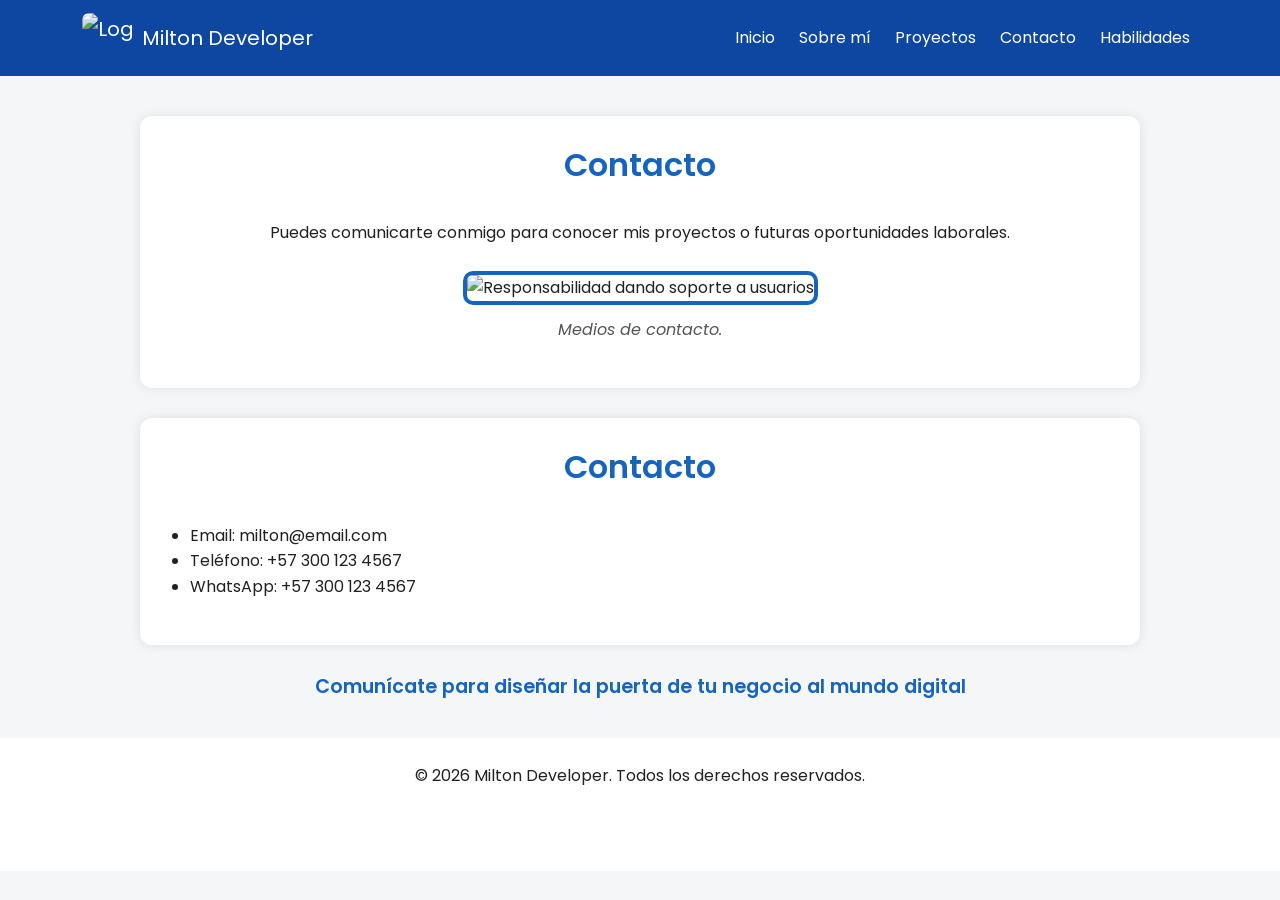
==== pages/contacto.html @ db7d5322 "configuración inicial del entregable 6" ====
<!DOCTYPE html>
<html lang="es">

<head>
    <meta charset="UTF-8">
    <meta name="viewport" content="width=device-width, initial-scale=1.0">
    <title>Contacto</title>
    <link href="https://cdn.jsdelivr.net/npm/bootstrap@5.3.8/dist/css/bootstrap.min.css" rel="stylesheet"
        integrity="sha384-sRIl4kxILFvY47J16cr9ZwB07vP4J8+LH7qKQnuqkuIAvNWLzeN8tE5YBujZqJLB" crossorigin="anonymous">
    <link rel="stylesheet" href="../styles/styles.css">
</head>

<body>

    <header>

        <nav class="navbar navbar-expand-lg" data-bs-theme="dark">

            <div class="container">

                <a class="navbar-brand" href="../index.html">

                    <img src="../img/milton-developer.jpg" alt="Logo Milton Developer">

                    Milton Developer

                </a>

                <button class="navbar-toggler" type="button" data-bs-toggle="collapse" data-bs-target="#navbarNav"
                    aria-controls="navbarNav" aria-expanded="false" aria-label="Mostrar navegación">

                    <span class="navbar-toggler-icon"></span>

                </button>

                <div class="collapse navbar-collapse" id="navbarNav">

                    <ul class="navbar-nav ms-auto gap-2">

                        <li class="nav-item">
                            <a class="nav-link" href="../index.html">
                                Inicio
                            </a>
                        </li>

                        <li class="nav-item">
                            <a class="nav-link" href="sobre-mi.html">
                                Sobre mí
                            </a>
                        </li>

                        <li class="nav-item">
                            <a class="nav-link" href="proyectos.html">
                                Proyectos
                            </a>
                        </li>

                        <li class="nav-item">
                            <a class="nav-link active" href="contacto.html">
                                Contacto
                            </a>
                        </li>

                        <li class="nav-item">
                            <a class="nav-link" href="habilidades.html">
                                Habilidades
                            </a>
                        </li>

                    </ul>

                </div>

            </div>

        </nav>

    </header>

    <main>

        <section>

            <h2>Contacto</h2>

            <p>
                Puedes comunicarte conmigo para conocer mis proyectos o futuras oportunidades laborales.
            </p>

            <figure>

                <img src="../img/programador-contactando-clientes.webp" alt="Responsabilidad dando soporte a usuarios"
                    width="300">

                <figcaption>
                    Medios de contacto.
                </figcaption>

            </figure>

        </section>


        <section>

            <h2>Contacto</h2>

            <ul>
                <li>Email: milton@email.com</li>
                <li>Teléfono: +57 300 123 4567</li>
                <li>WhatsApp: +57 300 123 4567</li>
            </ul>

        </section>

        <article>

            <h3> Comunícate para diseñar la puerta de tu negocio al mundo digital </h3>

        </article>

    </main>

    <footer>

        <p>&copy; 2026 Milton Developer. Todos los derechos reservados.</p>

        <nav>

            <ul>
                <li><a href="https://www.facebook.com/?_rdc=1&_rdr#" target="_blank">Facebook</a></li>
                <li><a href="https://www.linkedin.com/in/milton-cesar-galvez-zapata-635b88127"
                        target="_blank">LinkedIn</a></li>
                <li><a href="https://github.com/Wildcode7/91305_Coder_entregable_Clase1/tree/main"
                        target="_blank">GitHub</a></li>
            </ul>

        </nav>

    </footer>
    <script src="https://cdn.jsdelivr.net/npm/bootstrap@5.3.8/dist/js/bootstrap.bundle.min.js"
        integrity="sha384-FKyoEForCGlyvwx9Hj09JcYn3nv7wiPVlz7YYwJrWVcXK/BmnVDxM+D2scQbITxI" crossorigin="anonymous">
        </script>
</body>

</html>
---- styles/styles.css ----
/*======================================
    GOOGLE FONTS
======================================*/

@import url('https://fonts.googleapis.com/css2?family=Poppins:wght@300;400;600;700&display=swap');


/*======================================
    VARIABLES DE COLOR
======================================*/

:root {

    --color-primario: #0d47a1;
    --color-secundario: #1565c0;
    --color-acento: #ff9800;
    --color-fondo: #f4f6f8;
    --color-texto: #212121;
    --color-blanco: #ffffff;

}

/*======================================
    ESTILOS GENERALES
======================================*/

* {

    margin: 0px;
    padding: 0px;
    box-sizing: border-box;

}

/*======================================
    BODY
======================================*/

body {

    font-family: 'Poppins', sans-serif;
    background-color: var(--color-fondo);
    color: var(--color-texto);
    line-height: 1.6;

}

.sobre-mi {
    display: grid;
    /* grid-template-columns: 1fr 1fr; */
    grid-template-columns: 2fr 1fr;
    gap: 30px;
    align-items: start;
}

.sobre-mi-grid {

    display: grid;
    gap: 30px;
}

.contenedor-otras-actividades {

    display: grid;
    grid-template-columns: 1fr 1fr;
    gap: 30px;

}

.contenedor-otras-actividades article {

    background: var(--color-blanco);
    padding: 20px;
    border-radius: 12px;
    box-shadow: 0 0 12px rgba(0, 0, 0, .1);

}

.contenedor-otras-actividades img {
    width: 100%;
    height: 250px;
    object-fit: cover;
}

.contenedor-otras-actividades figure {

    margin: 15px 0;

}

.contenedor-otras-actividades article {

    text-align: center;

}

/*======================================
    HEADER
======================================*/

header {
    background-color: var(--color-primario);
}


/* .logo {

    display: flex;
    align-items: center;
    gap: 20px;

}


.logo h1 {

    color: var(--color-blanco);
    margin-bottom: 0;
    font-size: 2rem;

} */

/*======================================
    NAVBAR BOOTSTRAP
======================================*/

.navbar {
    background-color: var(--color-primario);
}

.navbar-brand {
    display: flex;
    align-items: center;
    gap: 10px;
}

.navbar-brand img {
    width: 50px;
    height: 50px;
    object-fit: cover;
    border-radius: 7px;
}

.navbar .nav-link {
    color: var(--color-blanco);
}

.navbar .nav-link:hover {
    color: var(--color-acento);
}

.navbar .navbar-nav {
    margin-left: auto;
    gap: 10px;
}


/*======================================
    MAIN
======================================*/

main {

    width: 90%;
    max-width: 1000px;
    margin: 40px auto;

}

.presentacion {

    display: flex;
    justify-content: space-between;
    align-items: center;
    gap: 40px;

}

.presentacion>div {

    flex: 1;

}

.presentacion img {

    width: 100%;
    max-width: 400px;
    display: block;
    margin: auto;
    border-radius: 12px;

}

.imagen-presentacion img {

    width: 100%;
    max-width: 400px;
    border-radius: 12px;

}

.quote {
    font-size: 1.0rem;
    font-style: italic;
    /* color: #1565c0;
    border-left: 5px solid #1565c0; */
    color: var(--color-secundario);
    border-left: 5px solid var(--color-secundario);
    padding-left: 7px;
    margin: 6px;
}

h3 {
    font-size: 1.2rem;
    font-weight: 600;
    color: var(--color-secundario);
    margin-bottom: 10px;
    text-align: center;
}

.perfil-profesional {
    display: grid;
    grid-template-columns: 1fr 1fr;
    gap: 30px;
    grid-template-areas:
        "biografia servicios-y-habilidades"
        "objetivo tecnologias";
}

.perfil-profesional h2 {
    margin-bottom: 60px;
}

.servicios-y-habilidades h2 {
    margin-bottom: 60px;
}

.biografia {
    grid-area: biografia;
}

.servicios-y-habilidades {
    grid-area: servicios-y-habilidades;
}

.objetivo-profesional {
    grid-area: objetivo;
}

.tecnologias {
    grid-area: tecnologias;
}

main section h2 {
    text-align: center;
    margin-bottom: 36px;
}


/*======================================
    SECCIONES
======================================*/

section {

    /* background: white; */
    background: var(--color-blanco);
    margin-bottom: 30px;
    padding: 30px;
    border-radius: 12px;
    box-shadow: 0 0 12px rgba(0, 0, 0, .1);

}

article {
    text-align: center;
    color: var(--color-texto);
}

/*======================================
    TITULOS
======================================*/

h1 {

    font-size: 2.8rem;
    font-weight: 700;
    color: var(--color-primario);
    margin-bottom: 20px;

}

h2 {

    font-size: 2rem;
    font-weight: 600;
    color: var(--color-secundario);
    margin-bottom: 15px;

}


p {

    font-size: 1rem;
    margin-bottom: 15px;
    text-align: center;
    color: var(--color-texto);

}

/*======================================
    LISTAS
======================================*/

ul {

    padding-left: 20px;

}

/*======================================
    SERVICIOS Y HABILIDADES
======================================*/

.servicios-y-habilidades ul {

    list-style: none;
    padding: 0;
    margin-top: 20px;

    display: flex;
    flex-wrap: wrap;
    gap: 15px;
    justify-content: center;

}

.servicios-y-habilidades li {

    background-color: #e3f2fd;
    color: var(--color-primario);

    padding: 12px 18px;

    border-radius: 10px;

    font-weight: 600;

    transition: all 0.3s ease;

    cursor: default;

}

.servicios-y-habilidades li:hover {

    background-color: var(--color-secundario);
    color: var(--color-blanco);

    transform: translateY(-5px);

    box-shadow: 0 6px 12px rgba(0, 0, 0, .2);

}

/*======================================
    IMÁGENES
======================================*/

figure {

    text-align: center;
    margin-top: 25px;

}

figure img {

    width: 100%;
    max-width: 600px;
    border-radius: 10px;
    border: 4px solid var(--color-secundario);

}

figcaption {

    margin-top: 12px;
    font-style: italic;
    color: #555;

}

/*======================================
    FOOTER
======================================*/

footer {

    background: var(--color-primario);
    background: var(--color-blanco);
    /* color: white; */
    text-align: center;
    padding: 25px;

}

footer ul {

    list-style: none;
    margin-top: 15px;

}

footer li {

    display: inline-block;
    margin: 0 10px;

}

footer a {

    color: white;
    text-decoration: none;

}

footer a:hover {

    color: var(--color-acento);

}


.contenedor-proyectos {

    display: flex;

    gap: 25px;

    justify-content: center;

    flex-wrap: wrap;

    margin-top: 30px;

}

.tarjeta {

    background: white;

    background: var(--color-blanco);

    padding: 20px;

    border-radius: 12px;

    width: 260px;

    box-shadow: 0 0 12px rgba(0, 0, 0, .1);

}

/*======================================
    MEDIA QUERIES - TABLET
======================================*/

@media (max-width: 1024px) {

    header {

        flex-direction: column;
        align-items: center;
        gap: 20px;

    }

    .presentacion img {

        max-width: 300px;

    }

    .perfil-profesional {

        gap: 20px;

    }

    section {

        padding: 20px;

    }
}

/*======================================
    MEDIA QUERY - CELULAR
======================================*/

@media (max-width: 767px) {

    header {

        flex-direction: column;
        align-items: center;
        gap: 15px;

    }

    /* header {

        flex-direction: column;
        align-items: center;
        gap: 15px;

    } */

    nav ul {

        flex-direction: column;
        gap: 15px;

    }

    .presentacion {

        flex-direction: column;
        align-items: center;
        gap: 20px;

    }

    .imagen-presentacion img {

        max-width: 300px;

    }

    .perfil-profesional {

        grid-template-columns: 1fr;

        grid-template-areas:
            "biografia"
            "servicios-y-habilidades"
            "objetivo"
            "tecnologias"
        ;

    }

    footer ul {

        display: flex;
        flex-direction: column;
        gap: 10px;

    }

    h1 {

        font-size: 2rem;

    }

    h2 {

        font-size: 1.6rem;

    }

}

@media(max-width:600px) {

    .perfil-profesional {
        grid-template-columns: 1fr;
    }

    header {
        flex-direction: column;
        gap: 20px;
    }

    .logo {
        flex-direction: column;
        text-align: center;
    }

    nav ul {
        flex-direction: column;
        text-align: center;
    }

}

/*======================================
    SOBRE MI - RESPONSIVE
======================================*/


/* TABLET */
@media (max-width:1024px) {

    .sobre-mi {

        grid-template-columns: 1fr 1fr;
        gap: 20px;

    }


    .contenedor-otras-actividades {

        grid-template-columns: 1fr;

    }

}



/* CELULAR */
@media (max-width:767px) {

    .sobre-mi {

        grid-template-columns: 1fr;

    }


    .contenedor-otras-actividades {

        grid-template-columns: 1fr;

    }


    .sobre-mi img {

        width: 100%;
        max-width: 350px;

    }


    section {

        padding: 20px;

    }
}

/*======================================
    HABILIDADES
======================================*/

.contenedor-habilidades {

    display: grid;
    grid-template-columns: repeat(4, 1fr);
    gap: 25px;
    margin: 30px 0;

}

.contenedor-habilidades .tarjeta {

    width: 100%;
    text-align: center;

}

.contenedor-habilidades h3 {

    margin-bottom: 10px;

}

.contenedor-habilidades p {

    font-size: 0.95rem;
    line-height: 1.6;

}


/*======================================
    HABILIDADES - TABLET
======================================*/

@media (max-width:1024px) {

    .contenedor-habilidades {

        grid-template-columns: repeat(2, 1fr);

    }

}


/*======================================
    HABILIDADES - CELULAR
======================================*/

@media (max-width:767px) {

    .contenedor-habilidades {

        grid-template-columns: 1fr;

    }

}

/* GALERÍA - CAROUSEL BOOTSTRAP */

.galeria {
    max-width: 1000px;
    margin: 40px auto;
    padding: 20px;
}

.galeria h2 {
    text-align: center;
    color: var(--color-primario);
    margin-bottom: 25px;
}

#carouselTecnologia {
    border-radius: 15px;
    overflow: hidden;
    box-shadow: 0 5px 15px rgba(0, 0, 0, 0.2);
}

#carouselTecnologia img {
    width: 100%;
    height: 450px;
    object-fit: cover;
}

/* GALERÍA - CAROUSEL BOOTSTRAP */

.galeria {
    max-width: 1000px;
    margin: 40px auto;
    padding: 20px;
}

.galeria h2 {
    text-align: center;
    color: var(--color-primario);
    margin-bottom: 25px;
}

#carouselTecnologia {
    border-radius: 15px;
    overflow: hidden;
    box-shadow: 0 5px 15px rgba(0, 0, 0, 0.2);
}

#carouselTecnologia img {
    width: 100%;
    height: 450px;
    object-fit: cover;
}


.card-img-top {
    width: 100%;
    height: 220px;
    object-fit: cover;
}

.card {
    border: none;
    border-radius: 12px;
    overflow: hidden;
    box-shadow: 0 4px 10px rgba(0, 0, 0, 0.15);
    transition: transform 0.3s ease, box-shadow 0.3s ease;
}

.card:hover {
    transform: translateY(-5px);
    box-shadow: 0 8px 18px rgba(0, 0, 0, 0.20);
}

.card-title {
    color: var(--color-primario);
}

.card-text {
    color: var(--color-texto);
}

.card .btn-primary {
    background-color: var(--color-primario);
    border-color: var(--color-primario);
}

.card .btn-primary:hover {
    background-color: var(--color-acento);
    border-color: var(--color-acento);
}
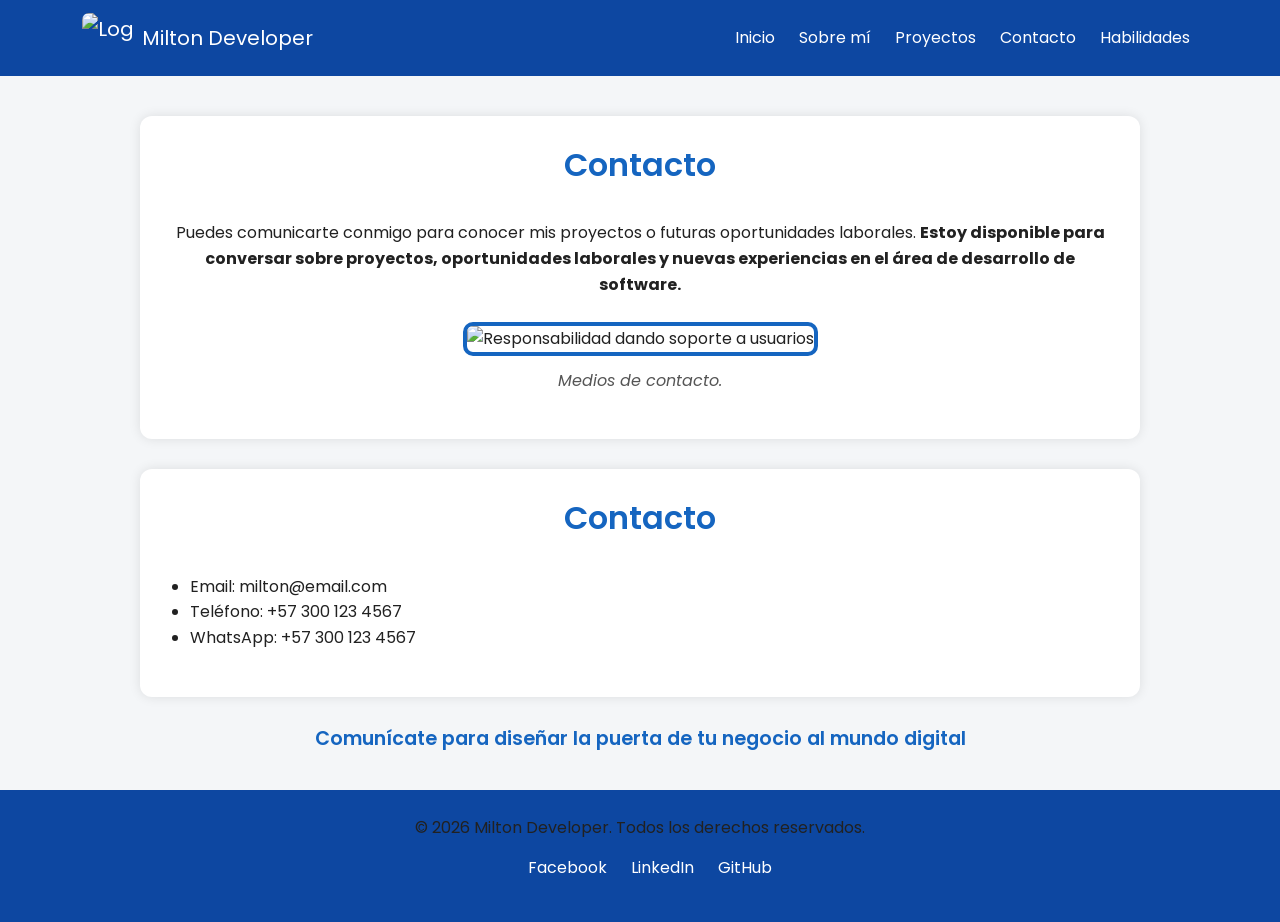
==== commit 71697356: "Agregar información profesional en contacto" ====
--- a/pages/contacto.html
+++ b/pages/contacto.html
@@ -85,6 +85,10 @@
 
             <p>
                 Puedes comunicarte conmigo para conocer mis proyectos o futuras oportunidades laborales.
+                <strong>
+                    Estoy disponible para conversar sobre proyectos, oportunidades laborales y nuevas experiencias en el área de desarrollo
+                    de software.
+                </strong>
             </p>
 
             <figure>
--- a/styles/styles.css
+++ b/styles/styles.css
@@ -47,7 +47,6 @@
 
 .sobre-mi {
     display: grid;
-    /* grid-template-columns: 1fr 1fr; */
     grid-template-columns: 2fr 1fr;
     gap: 30px;
     align-items: start;
@@ -102,23 +101,6 @@
     background-color: var(--color-primario);
 }
 
-
-/* .logo {
-
-    display: flex;
-    align-items: center;
-    gap: 20px;
-
-}
-
-
-.logo h1 {
-
-    color: var(--color-blanco);
-    margin-bottom: 0;
-    font-size: 2rem;
-
-} */
 
 /*======================================
     NAVBAR BOOTSTRAP
@@ -203,8 +185,6 @@
 .quote {
     font-size: 1.0rem;
     font-style: italic;
-    /* color: #1565c0;
-    border-left: 5px solid #1565c0; */
     color: var(--color-secundario);
     border-left: 5px solid var(--color-secundario);
     padding-left: 7px;
@@ -264,7 +244,6 @@
 
 section {
 
-    /* background: white; */
     background: var(--color-blanco);
     margin-bottom: 30px;
     padding: 30px;
@@ -400,8 +379,6 @@
 footer {
 
     background: var(--color-primario);
-    background: var(--color-blanco);
-    /* color: white; */
     text-align: center;
     padding: 25px;
 
@@ -450,8 +427,6 @@
 }
 
 .tarjeta {
-
-    background: white;
 
     background: var(--color-blanco);
 
@@ -511,14 +486,6 @@
         gap: 15px;
 
     }
-
-    /* header {
-
-        flex-direction: column;
-        align-items: center;
-        gap: 15px;
-
-    } */
 
     nav ul {
 
@@ -746,33 +713,6 @@
     object-fit: cover;
 }
 
-/* GALERÍA - CAROUSEL BOOTSTRAP */
-
-.galeria {
-    max-width: 1000px;
-    margin: 40px auto;
-    padding: 20px;
-}
-
-.galeria h2 {
-    text-align: center;
-    color: var(--color-primario);
-    margin-bottom: 25px;
-}
-
-#carouselTecnologia {
-    border-radius: 15px;
-    overflow: hidden;
-    box-shadow: 0 5px 15px rgba(0, 0, 0, 0.2);
-}
-
-#carouselTecnologia img {
-    width: 100%;
-    height: 450px;
-    object-fit: cover;
-}
-
-
 .card-img-top {
     width: 100%;
     height: 220px;
@@ -809,3 +749,4 @@
     background-color: var(--color-acento);
     border-color: var(--color-acento);
 }
+
